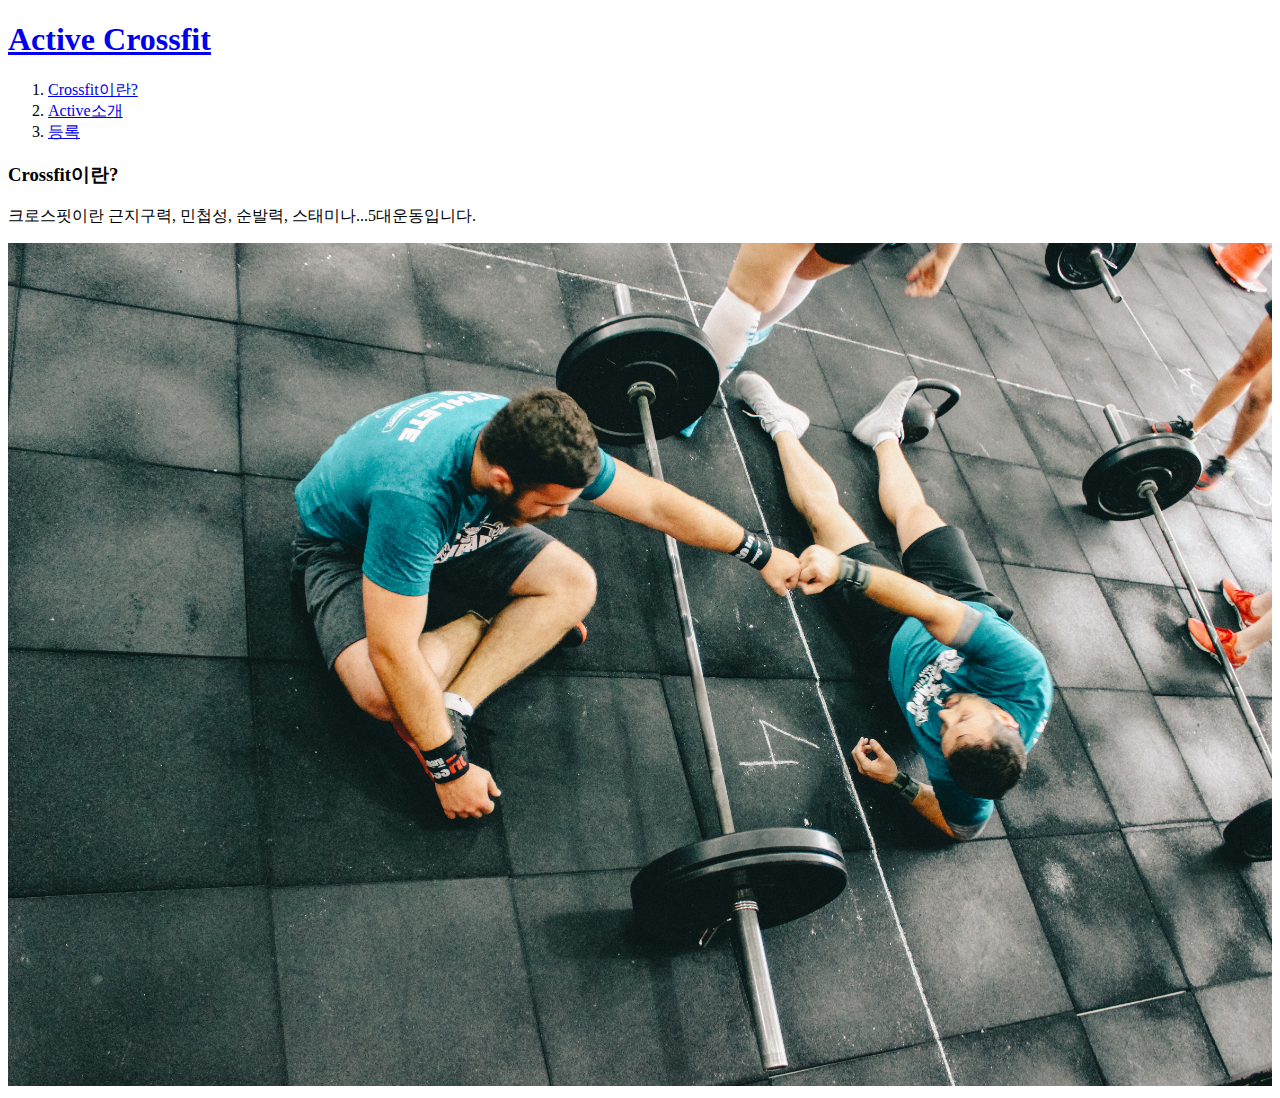
==== 1.html @ e9778bb7 "웹사이트 완성!" ====
<!doctype html>
<head>
  <title> web승연-crossfit이란?</title>
  <meta charset="utf-8">
</head>
<body>

<h1><a href="index.html">Active Crossfit</a></h1>
<ol>
  <li><a href="1.html">Crossfit이란?</a></li>
  <li><a href="2.html">Active소개</a></li>
  <li><a href="3.html">등록</a></li></ol>
<h3>Crossfit이란?</h3>
<p>크로스핏이란 근지구력, 민첩성, 순발력, 스태미나...5대운동입니다.</p>
<img src="클핏이란.jpg" width="100%">
</body>
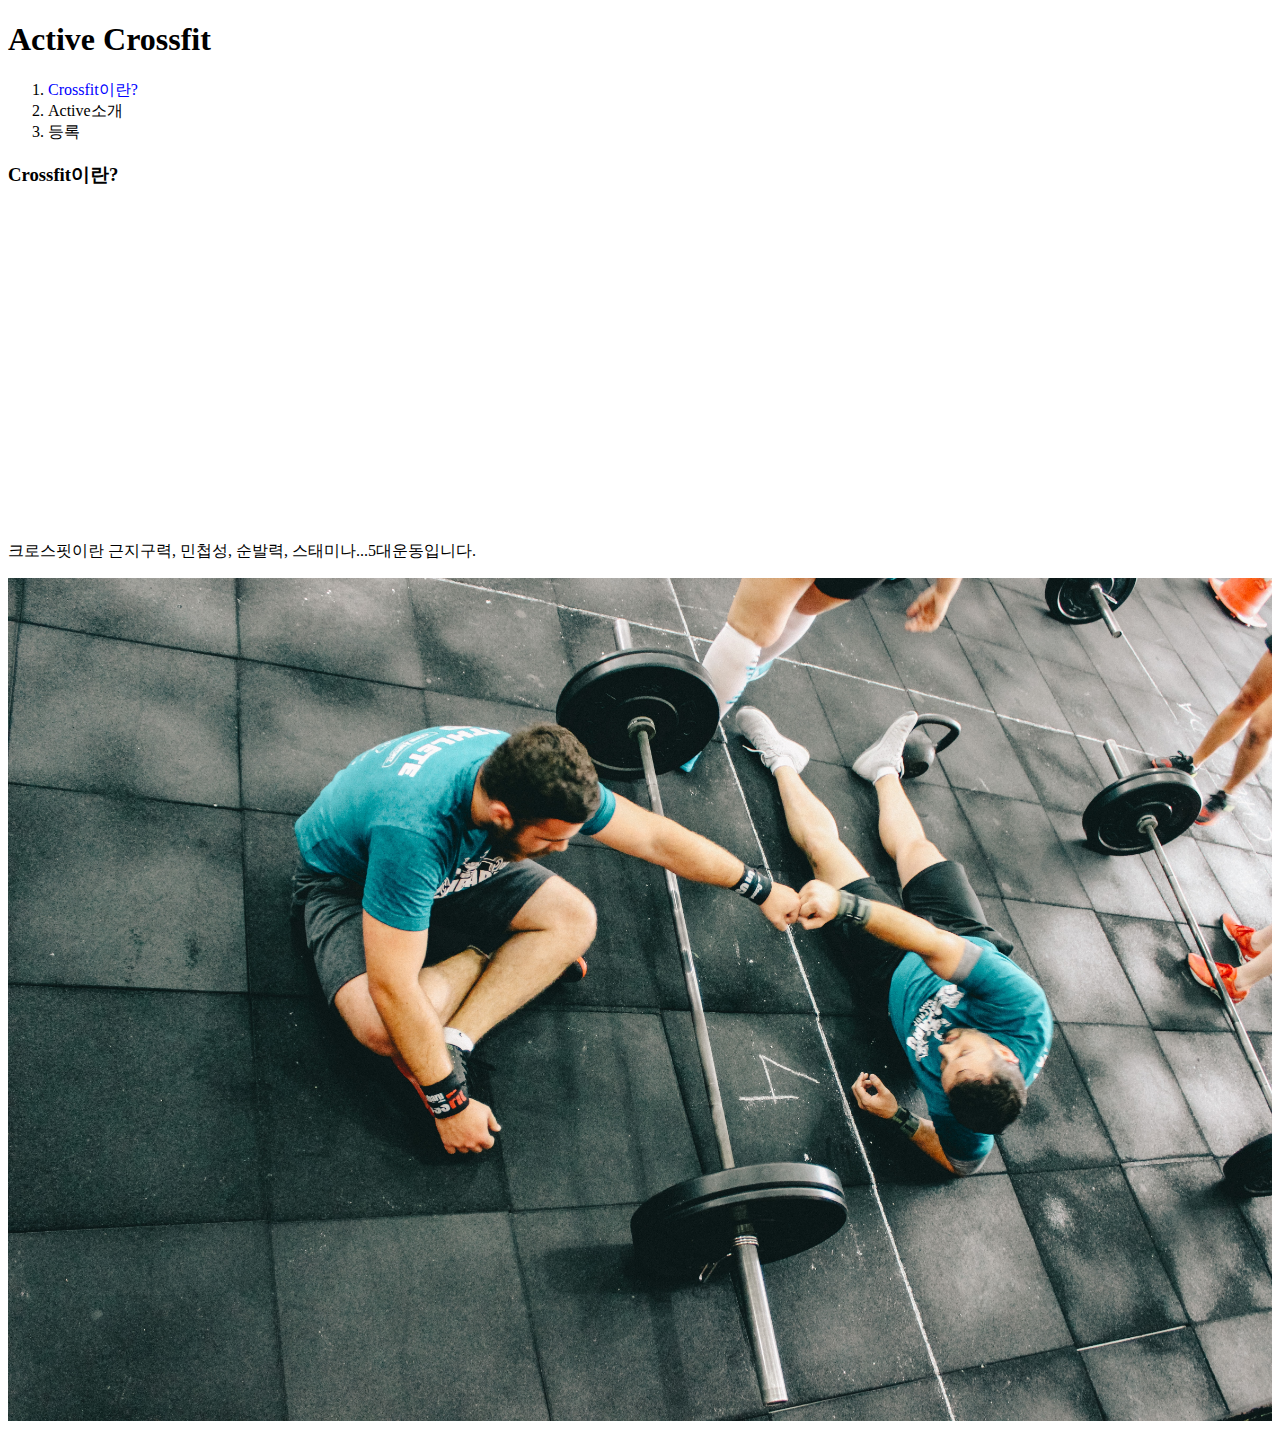
==== commit b41f6056: "최종" ====
--- a/1.html
+++ b/1.html
@@ -2,15 +2,18 @@
 <head>
   <title> web승연-crossfit이란?</title>
   <meta charset="utf-8">
+  <link rel="stylesheet" href="style.css">
 </head>
 <body>
 
 <h1><a href="index.html">Active Crossfit</a></h1>
 <ol>
-  <li><a href="1.html">Crossfit이란?</a></li>
+  <li><a href="1.html" class="saw" id="active">Crossfit이란?</a></li>
   <li><a href="2.html">Active소개</a></li>
   <li><a href="3.html">등록</a></li></ol>
 <h3>Crossfit이란?</h3>
+<p><iframe width="560" height="315" src="https://www.youtube.com/embed/1lBhiUtKVJc" title="YouTube video player" frameborder="0" allow="accelerometer; autoplay; clipboard-write; encrypted-media; gyroscope; picture-in-picture" allowfullscreen></iframe>
+</p>
 <p>크로스핏이란 근지구력, 민첩성, 순발력, 스태미나...5대운동입니다.</p>
 <img src="클핏이란.jpg" width="100%">
 </body>
--- a/style.css
+++ b/style.css
@@ -0,0 +1,3 @@
+a {color:black; text-decoration: none;}
+.saw {color:gray;}
+#active {color:blue;}
